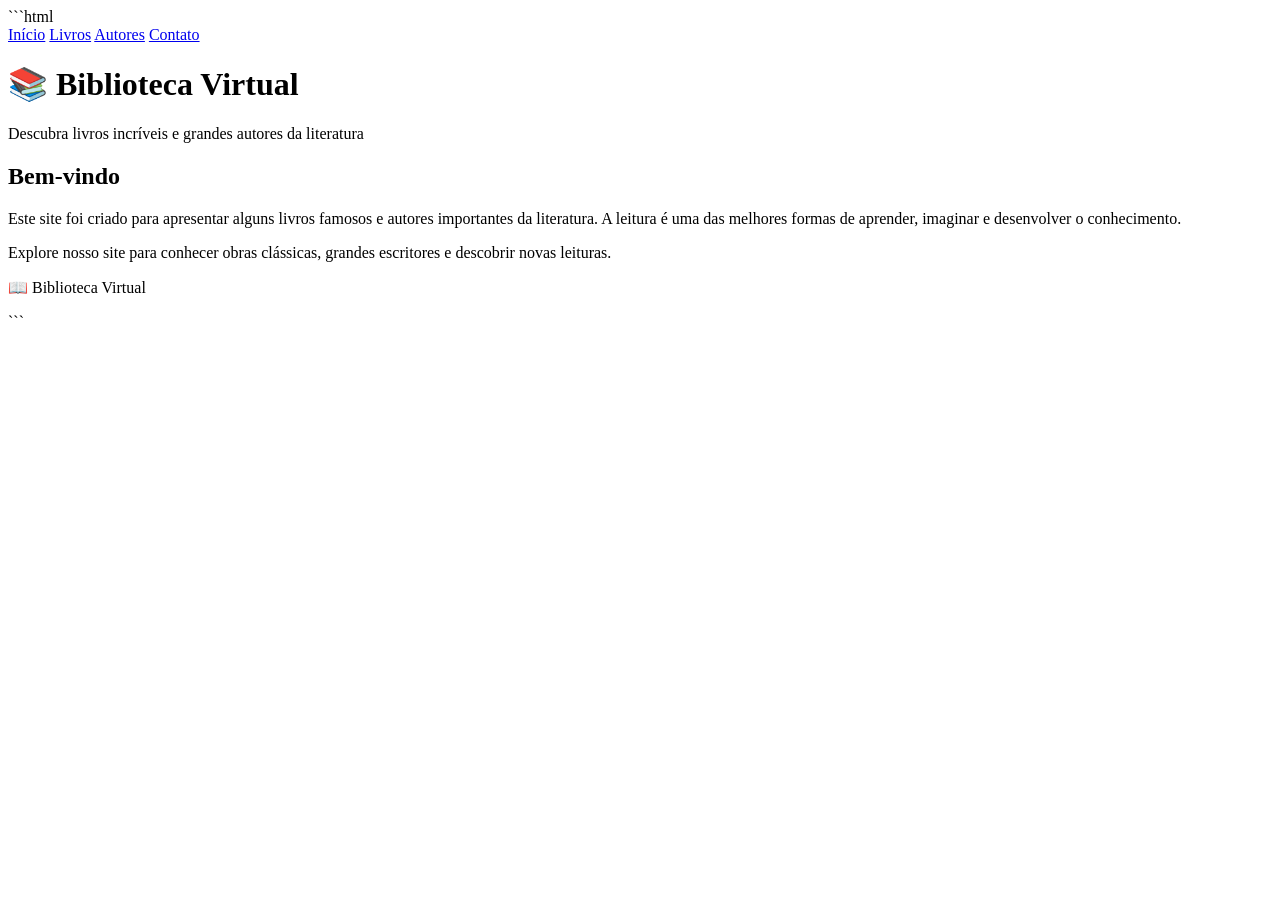
==== index.html @ dadad666 "Update and rename BibliotecaSite/index.html to index.html" ====
```html
<!DOCTYPE html>
<html lang="pt-br">

<head>
<meta charset="UTF-8">
<title>Biblioteca Virtual</title>

<link rel="stylesheet" href="style.css">

</head>

<body>

<nav>
<a href="index.html">Início</a>
<a href="livros.html">Livros</a>
<a href="autores.html">Autores</a>
<a href="contato.html">Contato</a>
</nav>


<div class="banner">

<div class="banner-content">

<h1>📚 Biblioteca Virtual</h1>

<p>Descubra livros incríveis e grandes autores da literatura</p>

</div>

</div>


<section>

<h2>Bem-vindo</h2>

<p>
Este site foi criado para apresentar alguns livros famosos
e autores importantes da literatura. A leitura é uma das
melhores formas de aprender, imaginar e desenvolver o
conhecimento.
</p>

<p>
Explore nosso site para conhecer obras clássicas,
grandes escritores e descobrir novas leituras.
</p>

</section>


<footer>

<p>📖 Biblioteca Virtual</p>

</footer>


</body>
</html>
```
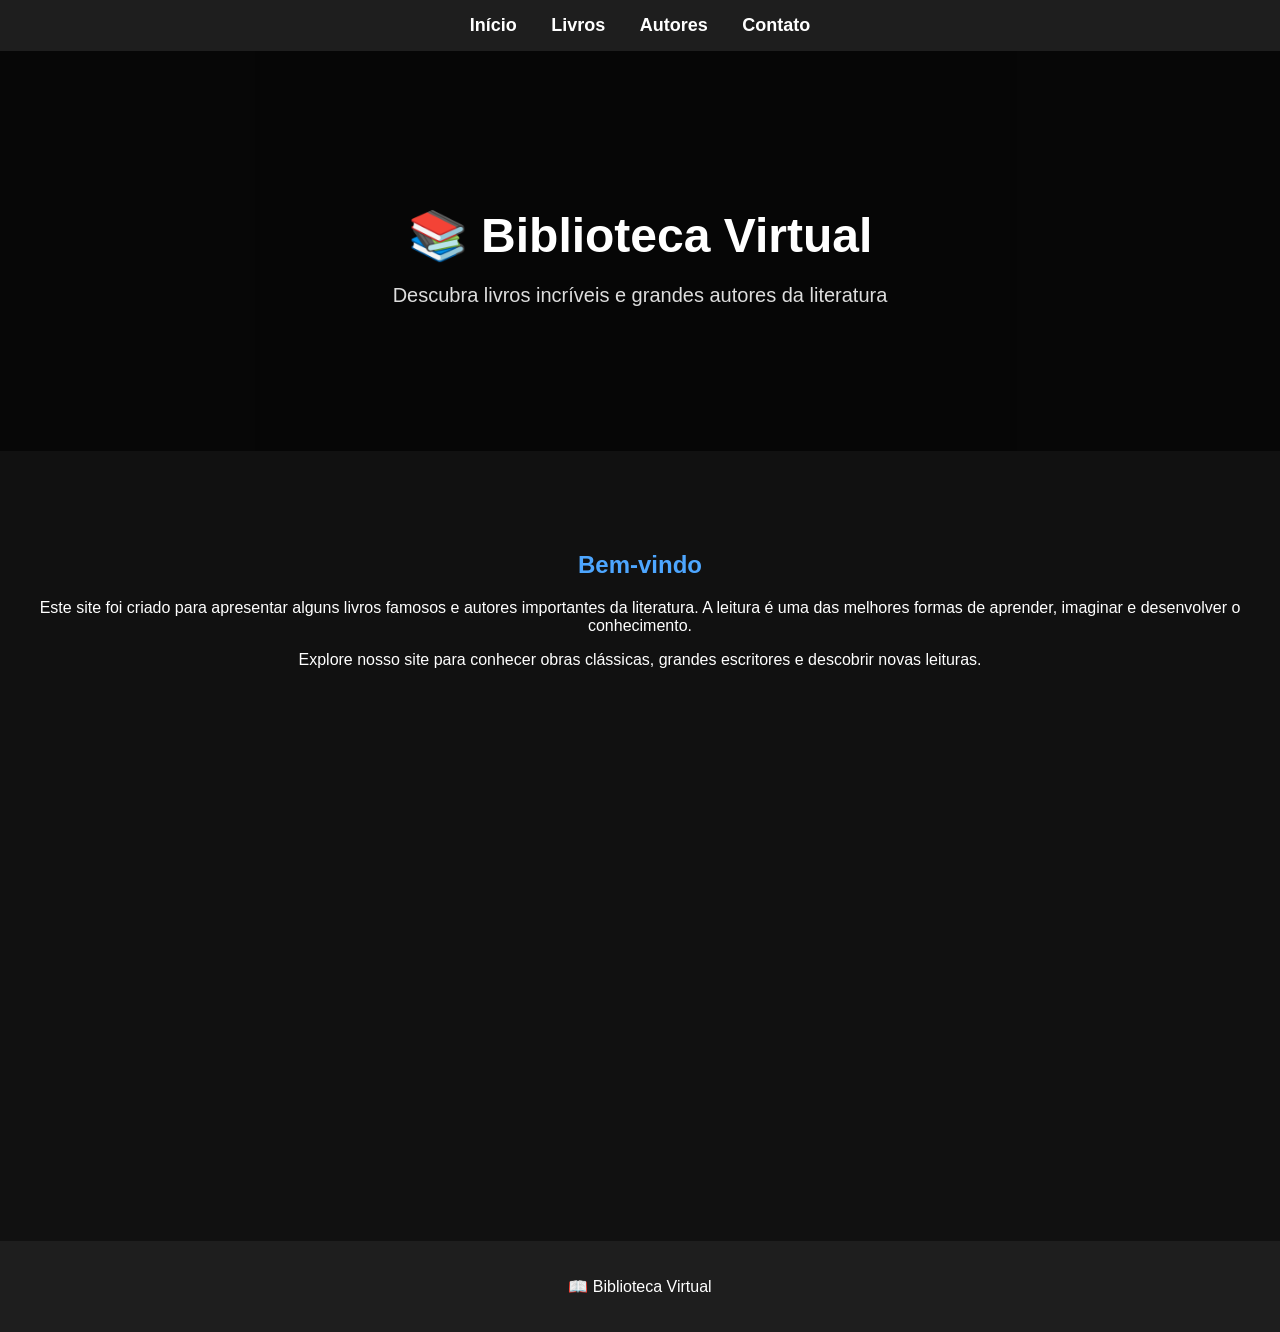
==== commit 4c01723e: "Fix HTML formatting and remove unnecessary code" ====
--- a/index.html
+++ b/index.html
@@ -1,4 +1,3 @@
-```html
 <!DOCTYPE html>
 <html lang="pt-br">
 
@@ -61,4 +60,4 @@
 
 </body>
 </html>
-```
+
--- a/style.css
+++ b/style.css
@@ -0,0 +1,126 @@
+body{
+margin:0;
+font-family: Arial, Helvetica, sans-serif;
+background:#111;
+color:white;
+}
+
+nav{
+background:#1e1e1e;
+padding:15px;
+position:sticky;
+top:0;
+text-align:center;
+}
+
+nav a{
+color:white;
+text-decoration:none;
+margin:15px;
+font-size:18px;
+font-weight:bold;
+}
+
+nav a:hover{
+color:#4da6ff;
+}
+
+section{
+padding:80px 20px;
+text-align:center;
+min-height:70vh;
+}
+
+h1{
+font-size:40px;
+}
+
+h2{
+color:#4da6ff;
+}
+
+.container{
+display:flex;
+justify-content:center;
+flex-wrap:wrap;
+gap:20px;
+margin-top:30px;
+}
+
+.card{
+background:#1f1f1f;
+padding:20px;
+border-radius:10px;
+width:220px;
+box-shadow:0px 0px 10px rgba(0,0,0,0.5);
+transition:0.3s;
+}
+
+.card:hover{
+transform:scale(1.05);
+}
+
+input, textarea{
+width:250px;
+padding:10px;
+margin:10px;
+border:none;
+border-radius:5px;
+}
+
+button{
+background:#4da6ff;
+border:none;
+padding:10px 20px;
+color:white;
+border-radius:5px;
+cursor:pointer;
+}
+
+button:hover{
+background:#2d8cff;
+}
+
+footer{
+background:#1e1e1e;
+text-align:center;
+padding:20px;
+}
+/* BANNER */
+
+.banner{
+height:400px;
+background-image:url("https://images.unsplash.com/photo-1524995997946-a1c2e315a42f");
+background-size:cover;
+background-position:center;
+display:flex;
+align-items:center;
+justify-content:center;
+text-align:center;
+position:relative;
+}
+
+.banner::after{
+content:"";
+position:absolute;
+top:0;
+left:0;
+width:100%;
+height:100%;
+background:rgba(0,0,0,0.6);
+}
+
+.banner-content{
+position:relative;
+z-index:1;
+}
+
+.banner h1{
+font-size:48px;
+margin-bottom:10px;
+}
+
+.banner p{
+font-size:20px;
+color:#ddd;
+}
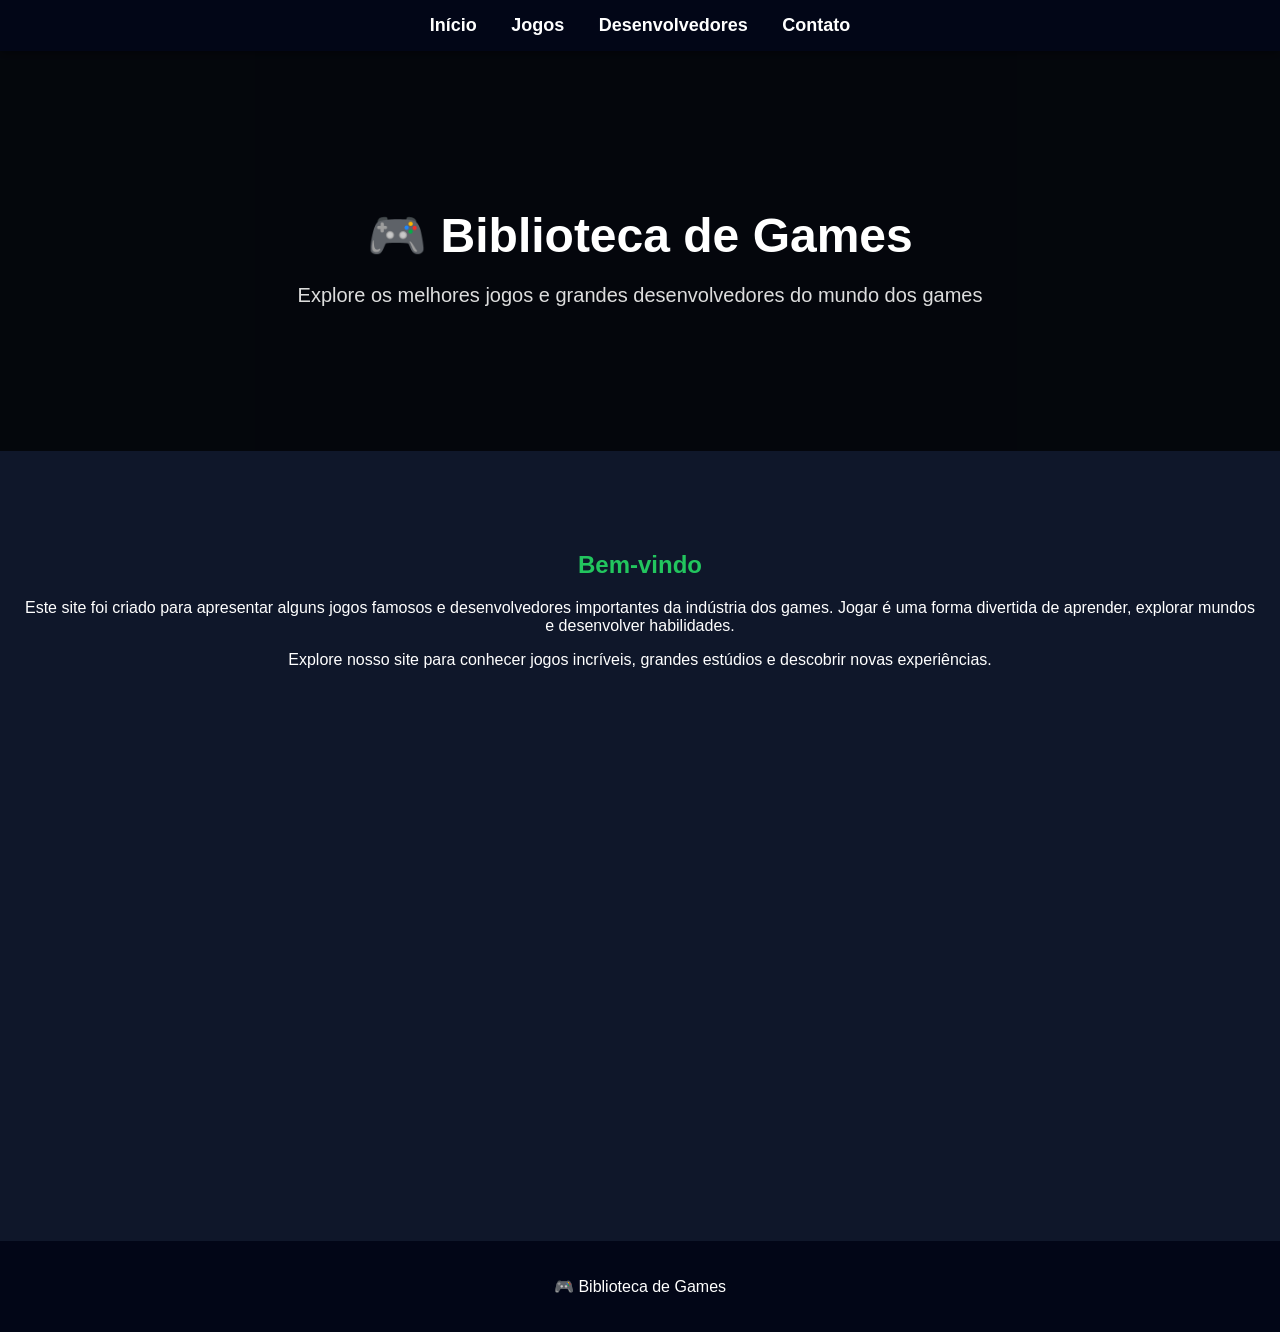
==== commit c560a52f: "Add files via upload" ====
--- a/index.html
+++ b/index.html
@@ -2,62 +2,53 @@
 <html lang="pt-br">
 
 <head>
-<meta charset="UTF-8">
-<title>Biblioteca Virtual</title>
-
+<meta charset="UTF-8" content="width=device-width, initial-scale=1.0">
+<title>Biblioteca de Games</title>
 <link rel="stylesheet" href="style.css">
-
 </head>
 
 <body>
 
 <nav>
 <a href="index.html">Início</a>
-<a href="livros.html">Livros</a>
-<a href="autores.html">Autores</a>
+<a href="jogos.html">Jogos</a>
+<a href="desenvolvedores.html">Desenvolvedores</a>
 <a href="contato.html">Contato</a>
 </nav>
-
 
 <div class="banner">
 
 <div class="banner-content">
 
-<h1>📚 Biblioteca Virtual</h1>
+<h1>🎮 Biblioteca de Games</h1>
 
-<p>Descubra livros incríveis e grandes autores da literatura</p>
+<p>Explore os melhores jogos e grandes desenvolvedores do mundo dos games</p>
 
 </div>
 
 </div>
-
 
 <section>
 
 <h2>Bem-vindo</h2>
 
 <p>
-Este site foi criado para apresentar alguns livros famosos
-e autores importantes da literatura. A leitura é uma das
-melhores formas de aprender, imaginar e desenvolver o
-conhecimento.
+Este site foi criado para apresentar alguns jogos famosos
+e desenvolvedores importantes da indústria dos games. Jogar é uma forma divertida de aprender, explorar mundos e desenvolver habilidades.
 </p>
 
 <p>
-Explore nosso site para conhecer obras clássicas,
-grandes escritores e descobrir novas leituras.
+Explore nosso site para conhecer jogos incríveis,
+grandes estúdios e descobrir novas experiências.
 </p>
 
 </section>
 
-
 <footer>
 
-<p>📖 Biblioteca Virtual</p>
+<p>🎮 Biblioteca de Games</p>
 
 </footer>
 
-
 </body>
-</html>
-
+</html>
--- a/style.css
+++ b/style.css
@@ -1,16 +1,17 @@
 body{
 margin:0;
 font-family: Arial, Helvetica, sans-serif;
-background:#111;
+background:#0f172a; /* azul escuro gamer */
 color:white;
 }
 
 nav{
-background:#1e1e1e;
+background:#020617;
 padding:15px;
 position:sticky;
 top:0;
 text-align:center;
+box-shadow:0 2px 10px rgba(0,0,0,0.5);
 }
 
 nav a{
@@ -19,10 +20,11 @@
 margin:15px;
 font-size:18px;
 font-weight:bold;
+transition:0.3s;
 }
 
 nav a:hover{
-color:#4da6ff;
+color:#22c55e; /* verde neon */
 }
 
 section{
@@ -36,7 +38,7 @@
 }
 
 h2{
-color:#4da6ff;
+color:#22c55e;
 }
 
 .container{
@@ -48,16 +50,18 @@
 }
 
 .card{
-background:#1f1f1f;
+background:#020617;
 padding:20px;
-border-radius:10px;
+border-radius:12px;
 width:220px;
-box-shadow:0px 0px 10px rgba(0,0,0,0.5);
+box-shadow:0px 0px 15px rgba(0,0,0,0.7);
 transition:0.3s;
+border:1px solid #1e293b;
 }
 
 .card:hover{
-transform:scale(1.05);
+transform:scale(1.08);
+box-shadow:0px 0px 20px rgba(34,197,94,0.4);
 }
 
 input, textarea{
@@ -69,28 +73,30 @@
 }
 
 button{
-background:#4da6ff;
+background:#22c55e;
 border:none;
 padding:10px 20px;
 color:white;
 border-radius:5px;
 cursor:pointer;
+transition:0.3s;
 }
 
 button:hover{
-background:#2d8cff;
+background:#16a34a;
 }
 
 footer{
-background:#1e1e1e;
+background:#020617;
 text-align:center;
 padding:20px;
 }
+
 /* BANNER */
 
 .banner{
 height:400px;
-background-image:url("https://images.unsplash.com/photo-1524995997946-a1c2e315a42f");
+background-image:url("https://images.unsplash.com/photo-1542751371-adc38448a05e"); /* imagem gamer */
 background-size:cover;
 background-position:center;
 display:flex;
@@ -107,7 +113,7 @@
 left:0;
 width:100%;
 height:100%;
-background:rgba(0,0,0,0.6);
+background:rgba(0,0,0,0.7);
 }
 
 .banner-content{
@@ -124,3 +130,72 @@
 font-size:20px;
 color:#ddd;
 }
+
+/* ANIMAÇÃO DOS CARDS */
+
+@keyframes aparecer {
+
+from{
+opacity:0;
+transform:translateY(30px);
+}
+
+to{
+opacity:1;
+transform:translateY(0);
+}
+
+}
+
+.card{
+animation:aparecer 0.8s ease;
+}
+
+/* ANIMAÇÃO DO BANNER */
+
+.banner-content{
+animation:aparecer 1.2s ease;
+}
+
+/* CHAT DO CONTATO */
+
+.chat-box{
+width:300px;
+height:200px;
+background:#020617;
+margin:20px auto;
+padding:10px;
+border-radius:8px;
+overflow-y:auto;
+text-align:left;
+}
+
+.message{
+background:#22c55e;
+color:white;
+padding:8px;
+margin:5px 0;
+border-radius:5px;
+}
+
+/* ESCONDER TEXTO EXTRA */
+
+.extra{
+display:none;
+margin-top:10px;
+font-size:14px;
+color:#ccc;
+}
+
+/* IMAGENS (agora geral para games também) */
+
+.autor-img,
+.livro-img{
+width:90px;
+height:90px;
+object-fit:cover;
+border-radius:50%;
+display:block;
+margin:10px auto;
+border:2px solid #22c55e;
+}
